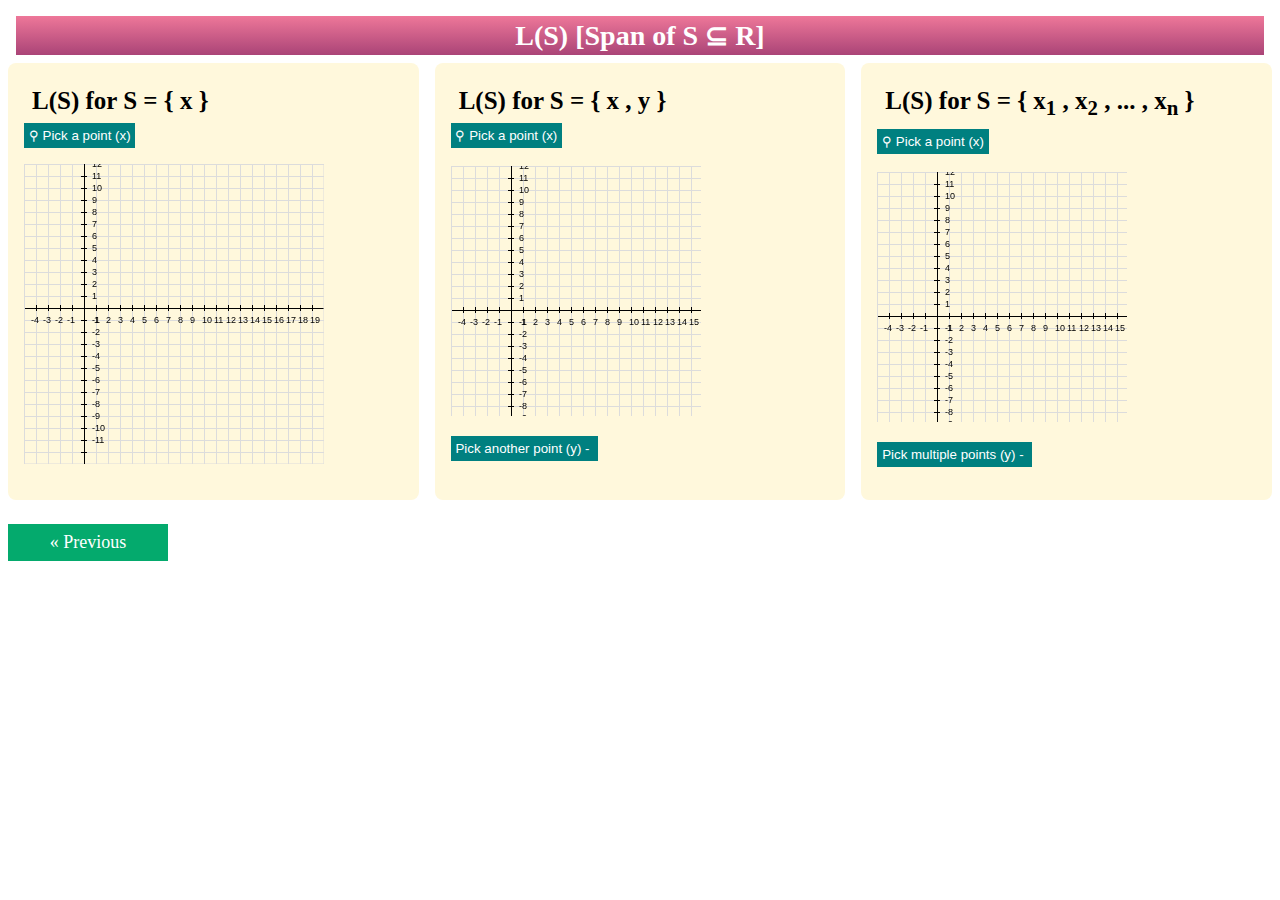
==== experiment/simulation/span.html @ bb5a6c42 "Add files via upload" ====
<!DOCTYPE html>
<html lang="en">
<head>
    <meta charset="utf-8">
    <meta name="viewport" content="width=device-width, initial-scale=1.0">
    <link rel="stylesheet" type="text/css" href="css/span.css">
</head>
<style>
    .previous{
    display: block;
    float:left;
    background-color: #04AA6D;
    color: white;
    font-size: 18px;
    margin-top: 0.5rem;
    align-content: center;
    text-align: center;
    padding: 8px 16px;
    text-decoration: none;
    width:8rem;
}
.previous:hover {
  background-color: #ada;
  color: black;
}
</style>
<body>
<main>
    <h2 class="pagehead">L(S) [Span of S &sube; R]</h2>
        <section class="container">
            <div class="column">
                <h3 class="boxhead">L(S) for S = { x }</h3>
                <input type="submit" onclick="point1()" value="&#9906; Pick a point (x)"><p id="oespan" style="color:darkblue;"></p>
                <canvas id="oecanvas" width="300" height="300"></canvas><br>
                <p id="note1" style="color:red;"></p>
            </div>

            <div class="column">
                <h3 class="boxhead">L(S) for S = { x , y }</h3>
                <input type="submit" onclick="pnt1()" value="&#9906; Pick a point (x)"><br><br>
                <canvas id="twocanvas" width="250" height="250"></canvas><br>

                <p id="note2" style="color:red;"></p>

                <input class="subhead" id="subhead" type="submit" onclick="showgraphs2();" value="Pick another point (y) - "><br>
                <div id="showgraphs2" style = "display:none;">
                    <div  class="responsive-two-column-grid">
                        <div class="case">
                            <input id="btn1" type="submit" onclick="pnt2()" value="&#9906; on line"><br><br>
                            <canvas id="canvas" width="150" height="150"></canvas><br>
                            <p id='span2line' style="color:darkblue;"></p>
                        </div>
                        <div class="case">
                            <input id="btn2" type="submit" onclick="pnt3()" value="&#9906; not on line"><br><br>
                            <canvas id="tecanvas" width="150" height="150"></canvas><br>
                            <p id="span2R2" style="color:darkblue;"></p>
                            
                        </div>
                    </div>
                </div>
                

            </div>
            <div class="column">
                <h3 class="boxhead">L(S) for S = { x<sub>1</sub> , x<sub>2</sub> , ... , x<sub>n</sub> }</h3>
                <input type="submit" onclick="pt1()" value="&#9906; Pick a point (x)"><br><br>
                <canvas id="multicanvas" width="250" height="250"></canvas><br>

                <p id="note3" style="color:red;"></p>

                <input class="subhead" id="subhead" type="submit" onclick="showgraphsn();" value="Pick multiple points (y) - "><br>
                <div id="showgraphsn" style = "display:none;">
                    <div class="responsive-two-column-grid">
                        <div class="case">
                            <input id="btn3" type="submit" onclick="pt2()" value="&#9906; on line"><br><br>
                            <canvas id="mecanvas" width="150" height="150"></canvas><br>
                            <p id='spannline' style="color:darkblue;"></p>
                        </div>
                        <div class="case">
                            <input id="btn4" type="submit" onclick="pt3()" value="&#9906; at least one not on line"><br><br>
                            <canvas id="mtecanvas" width="150" height="150"></canvas><br>
                            <p id='spannRn' style="color:darkblue;"></p>
                        </div>
                    </div>
                </div>
                
                
            </div>
        </section>
        <p style="float: center; align-content:right;">
            <a href="./" class="previous">&laquo; Previous</a>
        </p>
    </main>

</body>
<script src="js/span.js"></script>

</html>
---- experiment/simulation/css/span.css ----
body {
  margin: 0;
  padding: 0.5rem;
}

.container {
  display: grid;
  grid-template-columns: 1fr 1fr 1fr;
  gap: 1rem;
}

.column {
  padding: 1rem;
  border-radius: 8px;
  background-color: lightyellow;
  background-color: cornsilk;
}

@media (max-width: 1024px) {
  .container {
    grid-template-columns: 1fr;
  }
}
.pagehead{
    display: block;
    text-align: center;
    background: linear-gradient(180deg, #e79, #a47);
    padding: 0.2rem 0.2rem 0.2rem 0.2rem;
    float:center;
    margin: 0.5rem;
    font-size: 28px;
    color: white;
}

.boxhead{
    font-size: 25px;
    padding: 0;
    margin: 0.5rem;
}

.case{
    border: 1px solid #935;
    margin: 0.1rem;
}
    .responsive-two-column-grid {
            display:block;
        }

        .responsive-two-column-grid > * {
            padding:0.5rem;
        }
        @media (min-width:768px) {
            .responsive-two-column-grid {
                display: grid;
                grid-template-columns: 1fr 1fr;
            }
        }
    
    input{
        cursor:pointer;
        background-color: teal;
        color:white;
        border: none;
        padding: 0.3rem 0.3rem;
    }
    #btn1{
        background-color: #903;
        padding: 0.1rem 0.2rem;
        color:white;
    }
    #btn2{
        background-color: #903;
        padding: 0.1rem 0.2rem;
        color:white;
    }
    #btn3{
        background-color: #903;
        padding: 0.1rem 0.2rem;
        color:white;
    }
    #btn4{
        background-color: #903;
        padding: 0.1rem 0.2rem;
        color:white;
    }
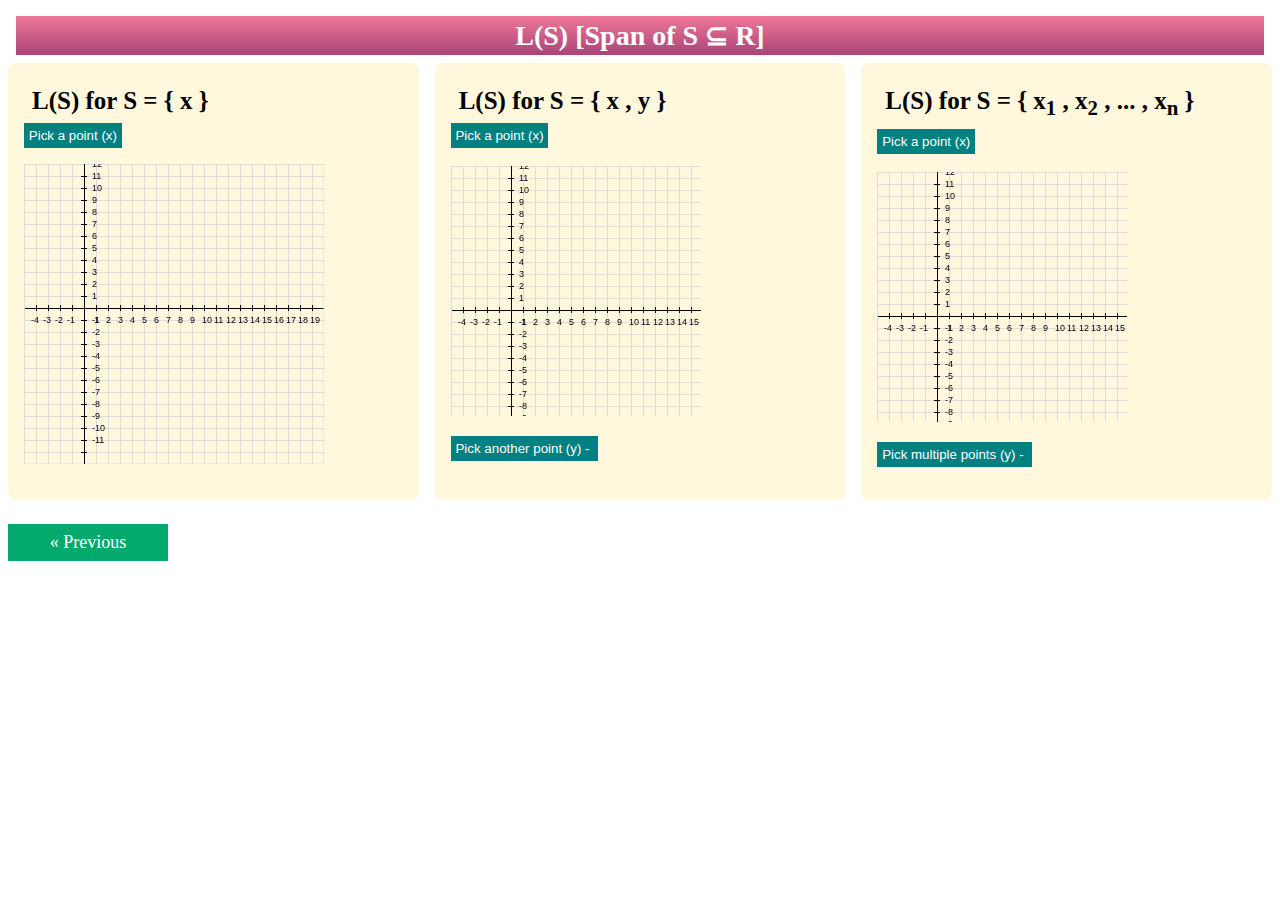
==== commit a32e0ea2: "Update span.html" ====
--- a/experiment/simulation/span.html
+++ b/experiment/simulation/span.html
@@ -30,14 +30,14 @@
         <section class="container">
             <div class="column">
                 <h3 class="boxhead">L(S) for S = { x }</h3>
-                <input type="submit" onclick="point1()" value="&#9906; Pick a point (x)"><p id="oespan" style="color:darkblue;"></p>
+                <input type="submit" onclick="point1()" value="Pick a point (x)"><p id="oespan" style="color:darkblue;"></p>
                 <canvas id="oecanvas" width="300" height="300"></canvas><br>
                 <p id="note1" style="color:red;"></p>
             </div>
 
             <div class="column">
                 <h3 class="boxhead">L(S) for S = { x , y }</h3>
-                <input type="submit" onclick="pnt1()" value="&#9906; Pick a point (x)"><br><br>
+                <input type="submit" onclick="pnt1()" value="Pick a point (x)"><br><br>
                 <canvas id="twocanvas" width="250" height="250"></canvas><br>
 
                 <p id="note2" style="color:red;"></p>
@@ -46,12 +46,12 @@
                 <div id="showgraphs2" style = "display:none;">
                     <div  class="responsive-two-column-grid">
                         <div class="case">
-                            <input id="btn1" type="submit" onclick="pnt2()" value="&#9906; on line"><br><br>
+                            <input id="btn1" type="submit" onclick="pnt2()" value="on line"><br><br>
                             <canvas id="canvas" width="150" height="150"></canvas><br>
                             <p id='span2line' style="color:darkblue;"></p>
                         </div>
                         <div class="case">
-                            <input id="btn2" type="submit" onclick="pnt3()" value="&#9906; not on line"><br><br>
+                            <input id="btn2" type="submit" onclick="pnt3()" value="not on line"><br><br>
                             <canvas id="tecanvas" width="150" height="150"></canvas><br>
                             <p id="span2R2" style="color:darkblue;"></p>
                             
@@ -63,7 +63,7 @@
             </div>
             <div class="column">
                 <h3 class="boxhead">L(S) for S = { x<sub>1</sub> , x<sub>2</sub> , ... , x<sub>n</sub> }</h3>
-                <input type="submit" onclick="pt1()" value="&#9906; Pick a point (x)"><br><br>
+                <input type="submit" onclick="pt1()" value="Pick a point (x)"><br><br>
                 <canvas id="multicanvas" width="250" height="250"></canvas><br>
 
                 <p id="note3" style="color:red;"></p>
@@ -72,12 +72,12 @@
                 <div id="showgraphsn" style = "display:none;">
                     <div class="responsive-two-column-grid">
                         <div class="case">
-                            <input id="btn3" type="submit" onclick="pt2()" value="&#9906; on line"><br><br>
+                            <input id="btn3" type="submit" onclick="pt2()" value="on line"><br><br>
                             <canvas id="mecanvas" width="150" height="150"></canvas><br>
                             <p id='spannline' style="color:darkblue;"></p>
                         </div>
                         <div class="case">
-                            <input id="btn4" type="submit" onclick="pt3()" value="&#9906; at least one not on line"><br><br>
+                            <input id="btn4" type="submit" onclick="pt3()" value="at least one not on line"><br><br>
                             <canvas id="mtecanvas" width="150" height="150"></canvas><br>
                             <p id='spannRn' style="color:darkblue;"></p>
                         </div>
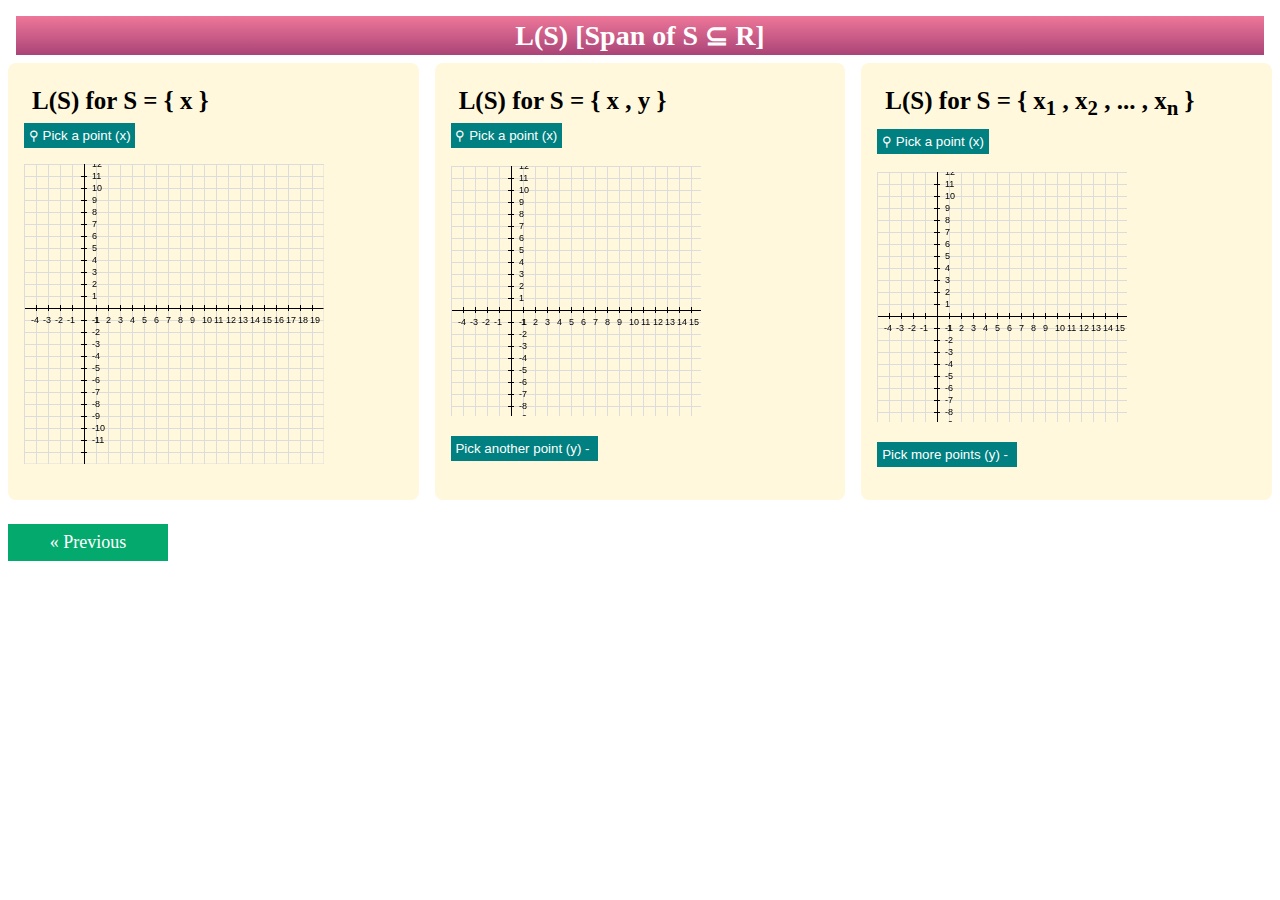
==== commit 38e0b6a5: "Update span.html" ====
--- a/experiment/simulation/span.html
+++ b/experiment/simulation/span.html
@@ -30,14 +30,14 @@
         <section class="container">
             <div class="column">
                 <h3 class="boxhead">L(S) for S = { x }</h3>
-                <input type="submit" onclick="point1()" value="Pick a point (x)"><p id="oespan" style="color:darkblue;"></p>
+                <input type="submit" onclick="point1()" value="&#9906; Pick a point (x)"><p id="oespan" style="color:darkblue;"></p>
                 <canvas id="oecanvas" width="300" height="300"></canvas><br>
                 <p id="note1" style="color:red;"></p>
             </div>
 
             <div class="column">
                 <h3 class="boxhead">L(S) for S = { x , y }</h3>
-                <input type="submit" onclick="pnt1()" value="Pick a point (x)"><br><br>
+                <input type="submit" onclick="pnt1()" value="&#9906; Pick a point (x)"><br><br>
                 <canvas id="twocanvas" width="250" height="250"></canvas><br>
 
                 <p id="note2" style="color:red;"></p>
@@ -46,12 +46,12 @@
                 <div id="showgraphs2" style = "display:none;">
                     <div  class="responsive-two-column-grid">
                         <div class="case">
-                            <input id="btn1" type="submit" onclick="pnt2()" value="on line"><br><br>
+                            <input id="btn1" type="submit" onclick="pnt2()" value="&#9906; on line"><br><br>
                             <canvas id="canvas" width="150" height="150"></canvas><br>
                             <p id='span2line' style="color:darkblue;"></p>
                         </div>
                         <div class="case">
-                            <input id="btn2" type="submit" onclick="pnt3()" value="not on line"><br><br>
+                            <input id="btn2" type="submit" onclick="pnt3()" value="&#9906; not on line"><br><br>
                             <canvas id="tecanvas" width="150" height="150"></canvas><br>
                             <p id="span2R2" style="color:darkblue;"></p>
                             
@@ -63,21 +63,21 @@
             </div>
             <div class="column">
                 <h3 class="boxhead">L(S) for S = { x<sub>1</sub> , x<sub>2</sub> , ... , x<sub>n</sub> }</h3>
-                <input type="submit" onclick="pt1()" value="Pick a point (x)"><br><br>
+                <input type="submit" onclick="pt1()" value="&#9906; Pick a point (x)"><br><br>
                 <canvas id="multicanvas" width="250" height="250"></canvas><br>
 
                 <p id="note3" style="color:red;"></p>
 
-                <input class="subhead" id="subhead" type="submit" onclick="showgraphsn();" value="Pick multiple points (y) - "><br>
+                <input class="subhead" id="subhead" type="submit" onclick="showgraphsn();" value="Pick more points (y) - "><br>
                 <div id="showgraphsn" style = "display:none;">
                     <div class="responsive-two-column-grid">
                         <div class="case">
-                            <input id="btn3" type="submit" onclick="pt2()" value="on line"><br><br>
-                            <canvas id="mecanvas" width="150" height="150"></canvas><br>
+                            <input id="btn3" type="submit" onclick="pt2()" value="&#9906; on line"><br><br>
+                            <canvas id="mecanvas" width="250" height="150"></canvas><br>
                             <p id='spannline' style="color:darkblue;"></p>
                         </div>
                         <div class="case">
-                            <input id="btn4" type="submit" onclick="pt3()" value="at least one not on line"><br><br>
+                            <input id="btn4" type="submit" onclick="pt3()" value="&#9906; at least one not on line"><br><br>
                             <canvas id="mtecanvas" width="150" height="150"></canvas><br>
                             <p id='spannRn' style="color:darkblue;"></p>
                         </div>
@@ -88,7 +88,7 @@
             </div>
         </section>
         <p style="float: center; align-content:right;">
-            <a href="./" class="previous">&laquo; Previous</a>
+            <a href="../experiment3/index.html" class="previous">&laquo; Previous</a>
         </p>
     </main>
 
